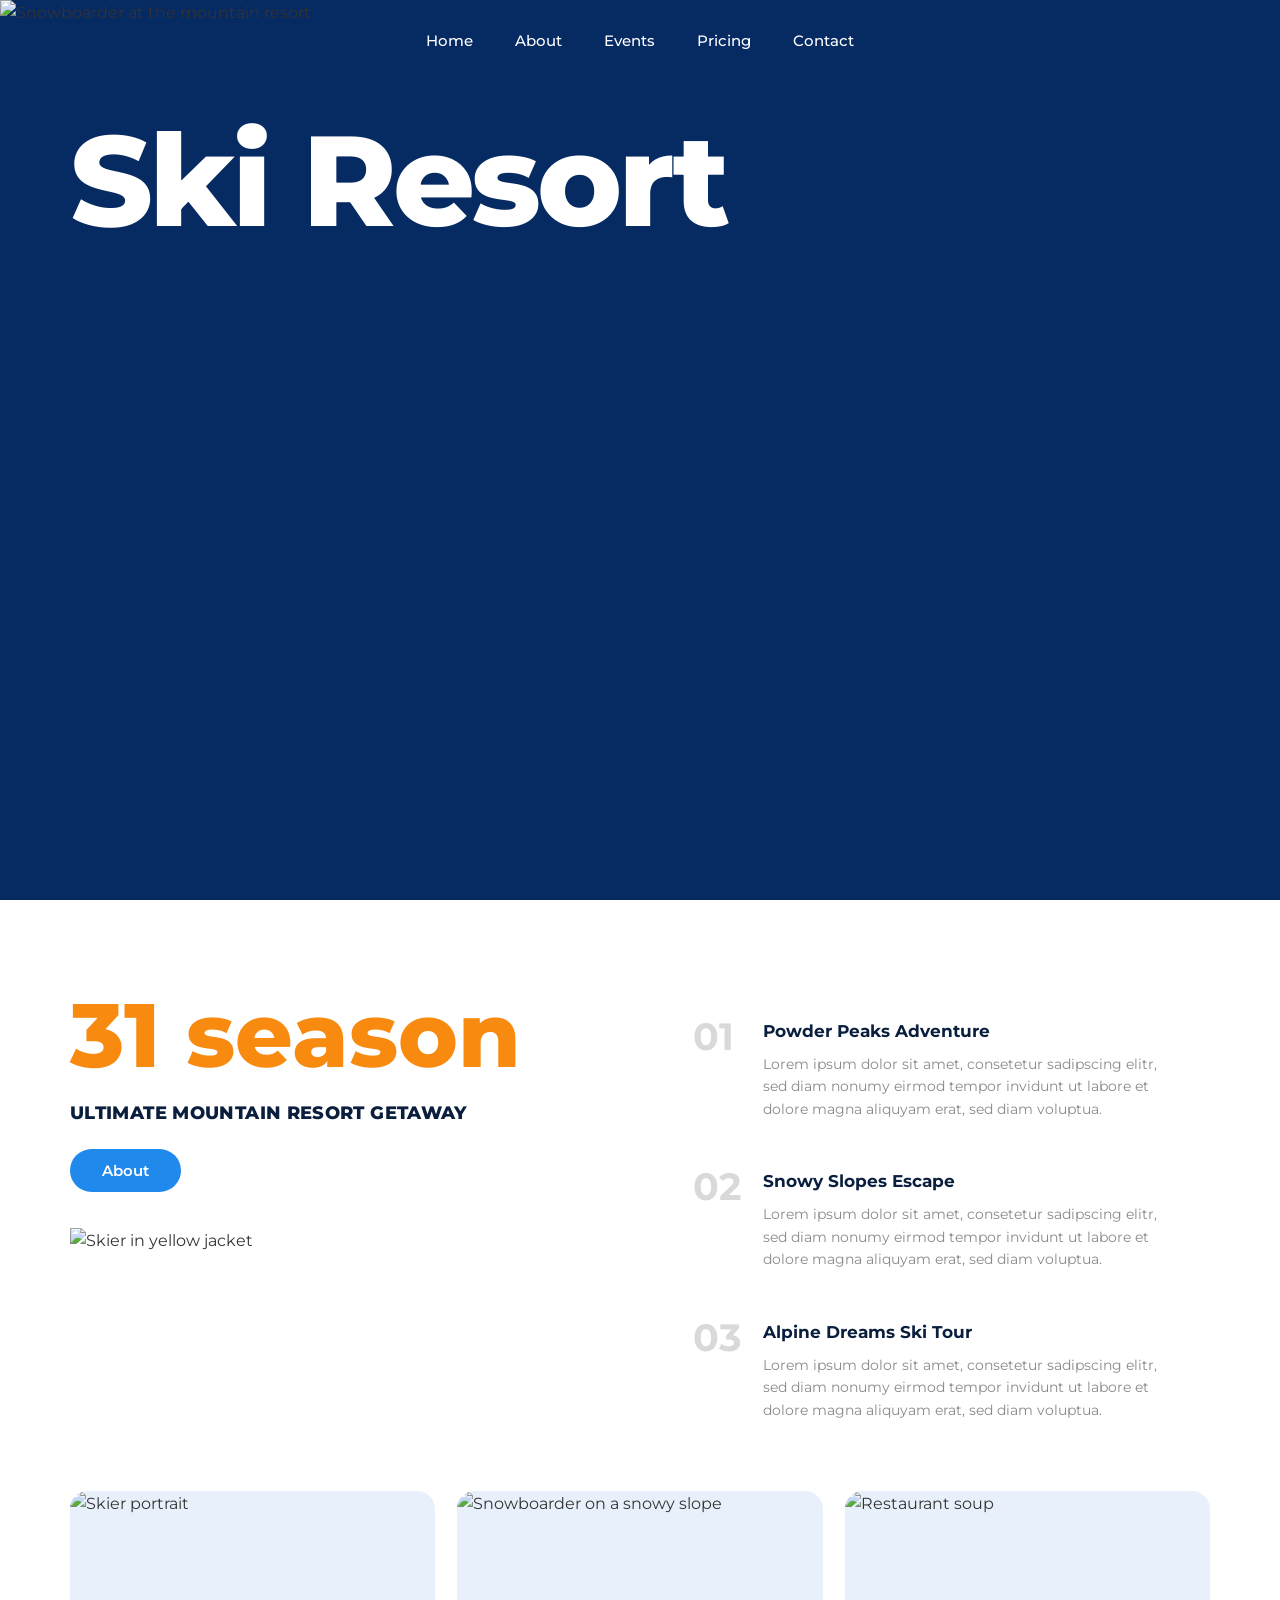
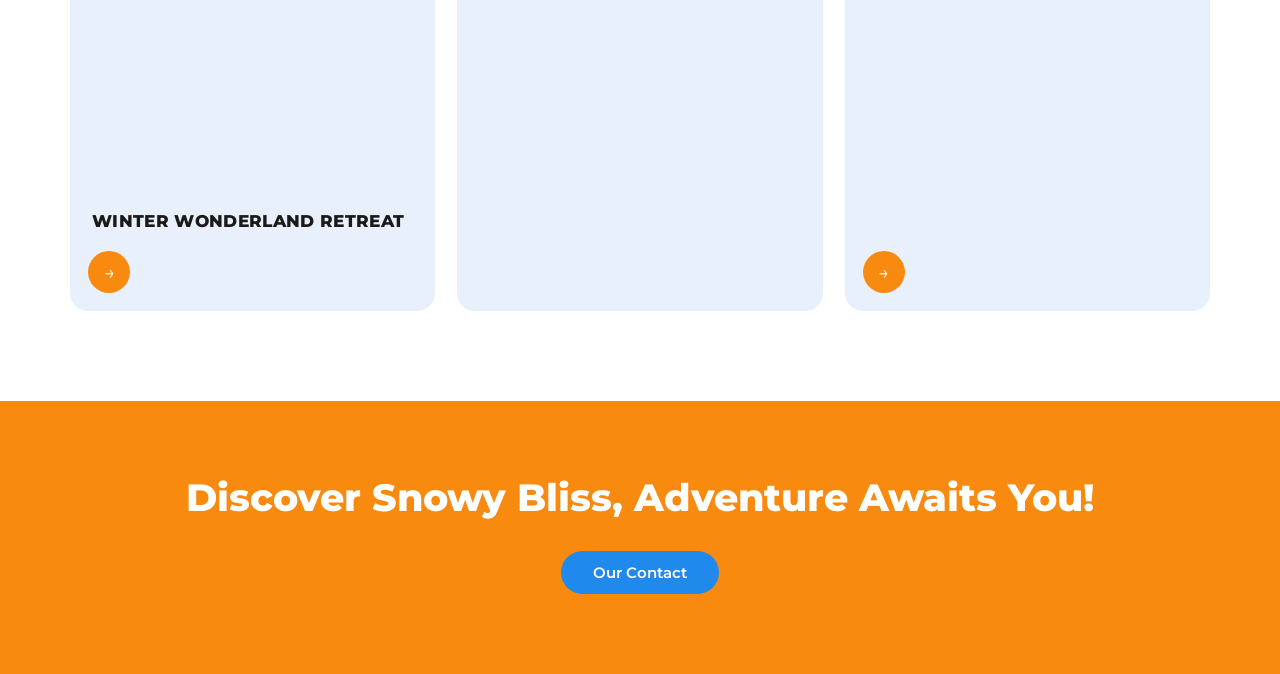
==== index.html @ 66f46892 "Add files via upload" ====
<!DOCTYPE html>
<html lang="en">
<head>
  <meta charset="UTF-8">
  <meta name="viewport" content="width=device-width, initial-scale=1.0">
  <title>Ski Resort</title>
  <link rel="preconnect" href="https://fonts.googleapis.com">
  <link rel="preconnect" href="https://fonts.gstatic.com" crossorigin>
  <link href="https://fonts.googleapis.com/css2?family=Montserrat:wght@500;600;700;800&display=swap" rel="stylesheet">
  <link rel="stylesheet" href="style.css">
</head>
<body>

  <header class="navbar">
    <nav class="nav-links">
      <ul>
        <li><a href="#">Home</a></li>
        <li><a href="#">About</a></li>
        <li><a href="#">Events</a></li>
        <li><a href="#">Pricing</a></li>
        <li><a href="#">Contact</a></li>
      </ul>
    </nav>
  </header>

  <section class="hero">
    <img src="resources/cover.jpg" alt="Snowboarder at the mountain resort" class="hero-photo">
    <div class="hero-content">
      <h1>Ski Resort</h1>
    </div>
  </section>

  <section class="season-section">
    <div class="season-left">
      <span class="season-number">31 season</span>
      <h2>ULTIMATE MOUNTAIN RESORT GETAWAY</h2>
      <button class="btn-about">About</button>
      <div class="season-image">
        <img src="resources/hero2.png" alt="Skier in yellow jacket">
      </div>
    </div>

    <div class="season-right">
      <div class="feature-item">
        <span class="feature-number">01</span>
        <div class="feature-text">
          <h3>Powder Peaks Adventure</h3>
          <p>Lorem ipsum dolor sit amet, consetetur sadipscing elitr, sed diam nonumy eirmod tempor invidunt ut labore et dolore magna aliquyam erat, sed diam voluptua.</p>
        </div>
      </div>

      <div class="feature-item">
        <span class="feature-number">02</span>
        <div class="feature-text">
          <h3>Snowy Slopes Escape</h3>
          <p>Lorem ipsum dolor sit amet, consetetur sadipscing elitr, sed diam nonumy eirmod tempor invidunt ut labore et dolore magna aliquyam erat, sed diam voluptua.</p>
        </div>
      </div>

      <div class="feature-item">
        <span class="feature-number">03</span>
        <div class="feature-text">
          <h3>Alpine Dreams Ski Tour</h3>
          <p>Lorem ipsum dolor sit amet, consetetur sadipscing elitr, sed diam nonumy eirmod tempor invidunt ut labore et dolore magna aliquyam erat, sed diam voluptua.</p>
        </div>
      </div>
    </div>
  </section>

  <section class="cards-section">
    <article class="card card-retreat">
      <img src="resources/card1.png" alt="Skier portrait">
      <h3>WINTER WONDERLAND RETREAT</h3>
      <a href="#" class="card-arrow" aria-label="Learn more">&#8594;</a>
    </article>

    <article class="card card-photo">
      <img src="resources/card2.png" alt="Snowboarder on a snowy slope">
    </article>

    <article class="card card-restaurant">
      <img src="resources/card3.png" alt="Restaurant soup">
      <a href="#" class="card-arrow" aria-label="Restaurant">&#8594;</a>
    </article>
  </section>

  <section class="cta-banner">
    <h2>Discover Snowy Bliss, Adventure Awaits You!</h2>
    <button class="btn-contact">Our Contact</button>
  </section>

</body>
</html>
---- style.css ----
* {
  margin: 0;
  padding: 0;
  box-sizing: border-box;
}

body {
  font-family: 'Montserrat', sans-serif;
  color: #333333;
  line-height: 1.6;
  background: #ffffff;
}

ul {
  list-style: none;
}

a {
  text-decoration: none;
  color: inherit;
}

img {
  max-width: 100%;
  display: block;
}

button {
  font-family: inherit;
}


.navbar {
  position: absolute;
  top: 0;
  left: 0;
  width: 100%;
  z-index: 10;
  padding: 28px 40px;
}

.nav-links ul {
  display: flex;
  justify-content: center;
  gap: 42px;
}

.nav-links a {
  color: #ffffff;
  font-size: 0.95rem;
  font-weight: 500;
}


.hero {
  position: relative;
  width: 100%;
  height: 900px;
  overflow: hidden;
  background-color: #062a62;
}

.hero-photo {
  width: 100%;
  height: 100%;
  object-fit: cover;
  object-position: center bottom;
  max-width: none;
}

.hero-content {
  position: absolute;
  inset: 0;
  z-index: 2;
  display: flex;
  align-items: flex-start;
  padding: 120px 70px 0;
  pointer-events: none;
}

.hero-content h1 {
  color: #ffffff;
  font-size: clamp(3.5rem, 10vw, 8.5rem);
  font-weight: 800;
  line-height: 0.95;
  letter-spacing: -0.03em;
}


.season-section {
  display: flex;
  justify-content: space-between;
  gap: 80px;
  padding: 90px 70px 50px;
  max-width: 1280px;
  margin: 0 auto;
  align-items: flex-start;
}

.season-left {
  flex: 1.05;
}

.season-number {
  display: block;
  color: #f88a10;
  font-size: clamp(3.5rem, 7vw, 5.6rem);
  font-weight: 800;
  line-height: 1;
}

.season-left h2 {
  font-size: 1.15rem;
  font-weight: 800;
  margin: 18px 0 22px;
  color: #0a1e3d;
  letter-spacing: 0.02em;
}

.btn-about,
.btn-contact {
  background-color: #2089ec;
  color: #ffffff;
  border: none;
  padding: 12px 32px;
  border-radius: 30px;
  font-size: 0.95rem;
  font-weight: 600;
  cursor: pointer;
}

.btn-about:hover,
.btn-contact:hover {
  background-color: #1670c9;
}

.season-image {
  margin-top: 36px;
  width: 100%;
  max-width: 460px;
}

.season-image img {
  width: 100%;
  height: auto;
  object-fit: contain;
}

.season-right {
  flex: 1;
  display: flex;
  flex-direction: column;
  gap: 48px;
  padding-top: 28px;
}

.feature-item {
  display: flex;
  gap: 18px;
  align-items: flex-start;
}

.feature-number {
  font-size: 2.4rem;
  font-weight: 700;
  color: #d9d9d9;
  line-height: 1;
  min-width: 52px;
}

.feature-text h3 {
  font-size: 1.05rem;
  font-weight: 700;
  color: #0a1e3d;
  margin-bottom: 8px;
}

.feature-text p {
  font-size: 0.88rem;
  color: #8a8a8a;
  max-width: 420px;
}


.cards-section {
  display: grid;
  grid-template-columns: repeat(3, 1fr);
  gap: 22px;
  padding: 20px 70px 90px;
  max-width: 1280px;
  margin: 0 auto;
}

.card {
  position: relative;
  border-radius: 18px;
  overflow: hidden;
  min-height: 420px;
  background-color: #e8f1fb;
}

.card > img {
  width: 100%;
  height: 100%;
  object-fit: cover;
  position: absolute;
  inset: 0;
}

.card-retreat h3 {
  position: absolute;
  left: 22px;
  right: 22px;
  bottom: 78px;
  z-index: 2;
  color: #1a1a1a;
  font-size: 1.05rem;
  font-weight: 800;
  line-height: 1.3;
  letter-spacing: 0.02em;
}

.card-arrow {
  position: absolute;
  left: 18px;
  bottom: 18px;
  z-index: 3;
  width: 42px;
  height: 42px;
  display: flex;
  align-items: center;
  justify-content: center;
  background-color: #f88a10;
  color: #ffffff;
  border-radius: 50%;
  font-size: 1.2rem;
  line-height: 1;
}


.cta-banner {
  background-color: #f88a10;
  text-align: center;
  padding: 72px 24px 80px;
}

.cta-banner h2 {
  color: #ffffff;
  font-size: clamp(1.6rem, 3vw, 2.4rem);
  font-weight: 800;
  margin-bottom: 28px;
  line-height: 1.3;
}

@media (max-width: 900px) {
  .hero-content {
    padding: 110px 28px 0;
  }

  .season-section,
  .cards-section {
    padding-left: 28px;
    padding-right: 28px;
  }

  .season-section {
    flex-direction: column;
    gap: 40px;
  }

  .cards-section {
    grid-template-columns: 1fr;
  }

  .nav-links ul {
    gap: 18px;
    flex-wrap: wrap;
  }
}
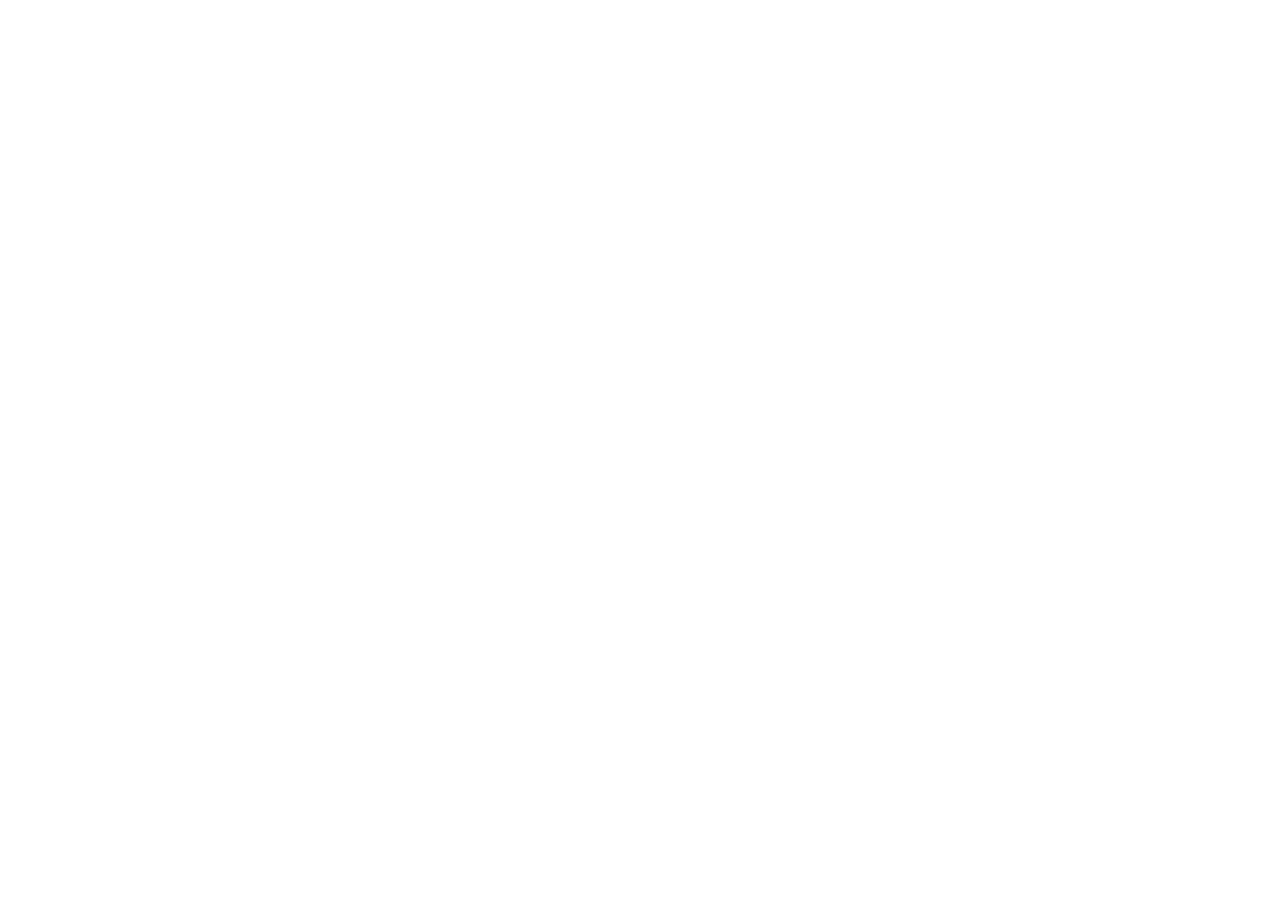
==== commit bcabfe9d: "Add files via upload task day 6" ====
--- a/index.html
+++ b/index.html
@@ -1,93 +1,13 @@
 <!DOCTYPE html>
 <html lang="en">
 <head>
-  <meta charset="UTF-8">
-  <meta name="viewport" content="width=device-width, initial-scale=1.0">
-  <title>Ski Resort</title>
-  <link rel="preconnect" href="https://fonts.googleapis.com">
-  <link rel="preconnect" href="https://fonts.gstatic.com" crossorigin>
-  <link href="https://fonts.googleapis.com/css2?family=Montserrat:wght@500;600;700;800&display=swap" rel="stylesheet">
-  <link rel="stylesheet" href="style.css">
+    <meta charset="UTF-8">
+    <meta name="viewport" content="width=device-width, initial-scale=1.0">
+    <title>Document</title>
+    
 </head>
 <body>
-
-  <header class="navbar">
-    <nav class="nav-links">
-      <ul>
-        <li><a href="#">Home</a></li>
-        <li><a href="#">About</a></li>
-        <li><a href="#">Events</a></li>
-        <li><a href="#">Pricing</a></li>
-        <li><a href="#">Contact</a></li>
-      </ul>
-    </nav>
-  </header>
-
-  <section class="hero">
-    <img src="resources/cover.jpg" alt="Snowboarder at the mountain resort" class="hero-photo">
-    <div class="hero-content">
-      <h1>Ski Resort</h1>
-    </div>
-  </section>
-
-  <section class="season-section">
-    <div class="season-left">
-      <span class="season-number">31 season</span>
-      <h2>ULTIMATE MOUNTAIN RESORT GETAWAY</h2>
-      <button class="btn-about">About</button>
-      <div class="season-image">
-        <img src="resources/hero2.png" alt="Skier in yellow jacket">
-      </div>
-    </div>
-
-    <div class="season-right">
-      <div class="feature-item">
-        <span class="feature-number">01</span>
-        <div class="feature-text">
-          <h3>Powder Peaks Adventure</h3>
-          <p>Lorem ipsum dolor sit amet, consetetur sadipscing elitr, sed diam nonumy eirmod tempor invidunt ut labore et dolore magna aliquyam erat, sed diam voluptua.</p>
-        </div>
-      </div>
-
-      <div class="feature-item">
-        <span class="feature-number">02</span>
-        <div class="feature-text">
-          <h3>Snowy Slopes Escape</h3>
-          <p>Lorem ipsum dolor sit amet, consetetur sadipscing elitr, sed diam nonumy eirmod tempor invidunt ut labore et dolore magna aliquyam erat, sed diam voluptua.</p>
-        </div>
-      </div>
-
-      <div class="feature-item">
-        <span class="feature-number">03</span>
-        <div class="feature-text">
-          <h3>Alpine Dreams Ski Tour</h3>
-          <p>Lorem ipsum dolor sit amet, consetetur sadipscing elitr, sed diam nonumy eirmod tempor invidunt ut labore et dolore magna aliquyam erat, sed diam voluptua.</p>
-        </div>
-      </div>
-    </div>
-  </section>
-
-  <section class="cards-section">
-    <article class="card card-retreat">
-      <img src="resources/card1.png" alt="Skier portrait">
-      <h3>WINTER WONDERLAND RETREAT</h3>
-      <a href="#" class="card-arrow" aria-label="Learn more">&#8594;</a>
-    </article>
-
-    <article class="card card-photo">
-      <img src="resources/card2.png" alt="Snowboarder on a snowy slope">
-    </article>
-
-    <article class="card card-restaurant">
-      <img src="resources/card3.png" alt="Restaurant soup">
-      <a href="#" class="card-arrow" aria-label="Restaurant">&#8594;</a>
-    </article>
-  </section>
-
-  <section class="cta-banner">
-    <h2>Discover Snowy Bliss, Adventure Awaits You!</h2>
-    <button class="btn-contact">Our Contact</button>
-  </section>
-
+    <!-- <script>consol.log ("hello from js");</script> -->
+<script src="app.js"></script>
 </body>
-</html>
+</html>
